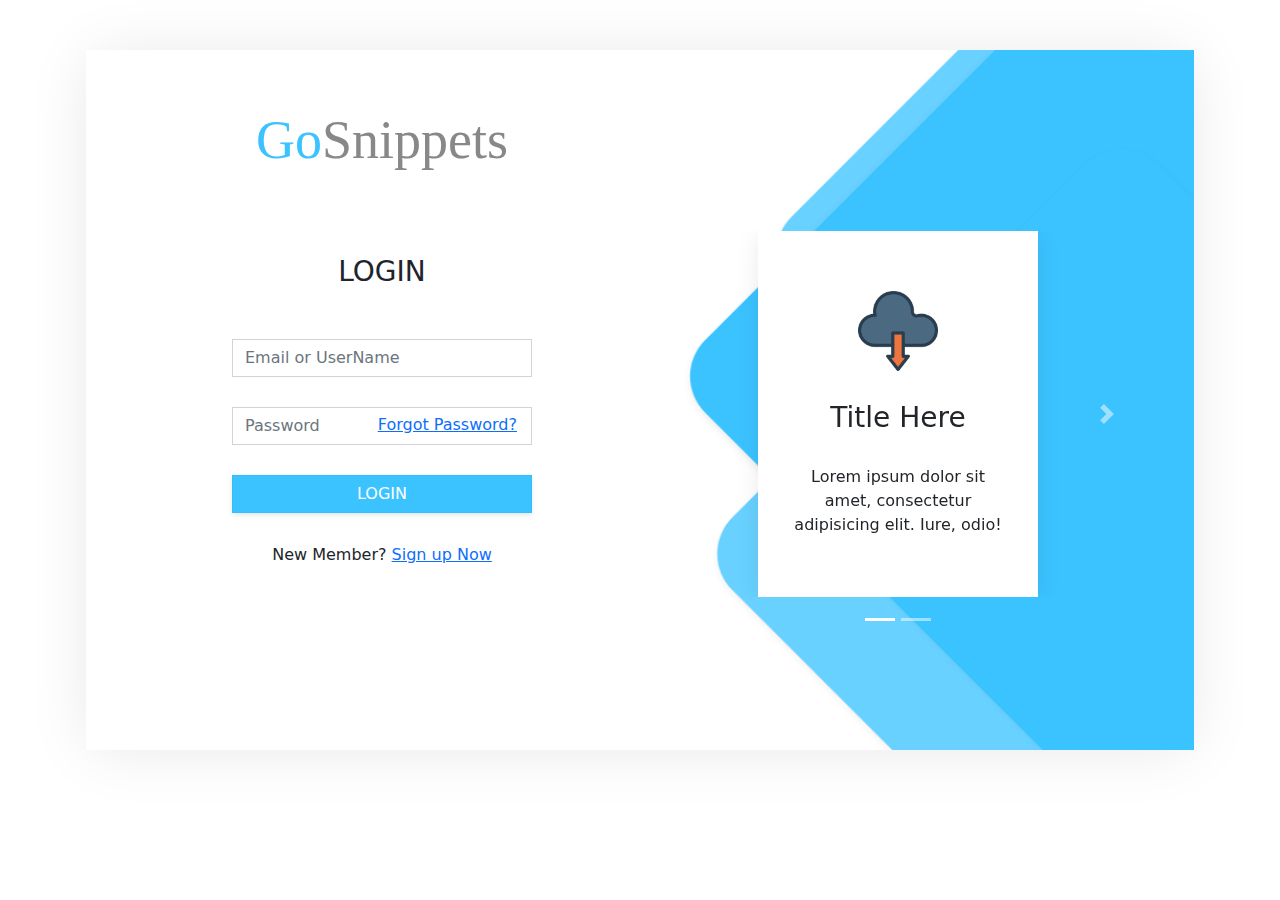
==== index.html @ 0ccffbdb "Add files via upload" ====
<!DOCTYPE html>
<html>
<head>
	<meta charset="utf-8">
	<meta name="viewport" content="width=device-width, initial-scale=1">
	<title>Login Form</title>
	<link rel="stylesheet" type="text/css" href="assets/css/style.css">
	<link href='assets/css/bootstrap.min.css' rel='stylesheet'>

<!-- <script type='text/javascript' src='assets/js/popper.min.js'></script>
 --><script type='text/javascript' src='assets/js/bootstrap.min.js'></script>
 <script type='text/javascript' src='assets/js/jquery.min.js'></script>
	
</head>
<body>
<body class='snippet-body'>
                            <section class="body">
    <div class="container">
        <div class="login-box" style="Position:relative;">
            <div class="row">
                <div class="col-sm-6">
                    <div class="logo">
                        <span class="logo-font">Go</span>Snippets
                    </div>
                </div>
            </div>
            <div class="row">
                <div class="col-sm-6">
                    <br>
                    <h3 class="header-title">LOGIN</h3>

                    <!-- LOGIN Form -->
                    <form class="login-form login-form-1 login-form-active">
                        <div class="form-group">
                            <input type="text" class="form-control" placeholder="Email or UserName">
                        </div>
                        <div class="form-group">
                            <input type="Password" class="form-control" placeholder="Password">
                            <a href="#!" class="forgot-password">Forgot Password?</a>
                        </div>
                        <div class="form-group">
                            <button class="btn btn-primary btn-block">LOGIN</button>
                        </div>
                        <div class="form-group">
                            <div class="text-center">New Member? <a href="#!" id="newmember">Sign up Now</a></div>
                        </div>
                    </form>

                    <!-- SIGNUP Form -->
                    <form class="login-form signup-form">
                        <div class="form-group">
                            <input type="text" class="form-control" placeholder="Email or Mobile">
                        </div>
                        <div class="form-group">
                            <button class="btn btn-primary btn-block" id="signup">SIGNUP</button>
                        </div>
                    </form>

                    <!-- General Infomation Form -->
                    <form class="login-form general-form">
                    	<div class="w-100">
                    		<h4>General Infomation</h4>
                    	</div>
                        <div class="form-group">
                            <select class="form-select">
                            	<option>Title</option>
                            	<option>Title</option>
                            </select>
                        </div>
                        <div class="row">
                        	<div class="col-md-6">
                        		<div class="form-group">
                            <input type="text" class="form-control" placeholder="First Name">
                        </div>
                        	</div>
                        	<div class="col-md-6">
                        		<div class="form-group">
                            <input type="text" class="form-control" placeholder="Last Name">
                        </div>
                        	</div>
                        </div>
                        <div class="form-group">
                            <select class="form-select">
                            	<option>Position</option>
                            </select>
                        </div>
                        <div class="form-group">
                            <input type="text" class="form-control" placeholder="Company">
                        </div>
                        <div class="row">
                        	<div class="col-md-6">
                        		<div class="form-group">
                            <input type="text" class="form-control" placeholder="Business Arena">
                        </div>
                        	</div>
                        	<div class="col-md-6">
                        		<div class="form-group">
                            <input type="text" class="form-control" placeholder="Employees">
                        </div>
                        	</div>
                        </div>

                        <div class="form-group">
                            <button class="btn btn-primary btn-block" id="next">NEXT</button>
                        </div>
                    </form>

                    <!-- Contact Details -->
                    <form class="login-form contact-details">
                    	<div class="w-100">
                    		<h4>Contact Details</h4>
                    	</div>
                        <div class="form-group">
                            <input type="text" class="form-control" placeholder="Street + Nr">
                        </div>
                        <div class="form-group">
                            <input type="text" class="form-control" placeholder="Additional Information">
                        </div>
                        <div class="row">
                        	<div class="col-md-4">
                        		<div class="form-group">
                            <input type="text" class="form-control" placeholder="Zip Code">
                        </div>
                        	</div>
                        	<div class="col-md-8">
                        		<div class="form-group">
                            <select class="form-select">
                            	<option>Place</option>
                            	<option>Place</option>
                            </select>
                        </div>
                        	</div>
                        </div>
                        <div class="form-group">
                            <select class="form-select">
                            	<option>Country</option>
                            </select>
                        </div>
                        <div class="row">
                        	<div class="col-md-4">
                        		<div class="form-group">
                            <input type="text" class="form-control" placeholder="Code +">
                        </div>
                        	</div>
                        	<div class="col-md-8">
                        		<div class="form-group">
                            <input type="text" class="form-control" placeholder="Phone Number">
                        </div>
                        	</div>
                        </div>
                        <div class="form-group">
                            <input type="text" class="form-control" placeholder="Your Email">
                        </div>
                        <div class="form-check">
        <input class="form-check-input" type="checkbox" id="accept-details">
        <label class="form-check-label" for="accept-details">
          I do accept the <a href="#">Terms and Conditions</a> of your site.
        </label>
      </div>

                        <div class="form-group register-btn">
                            <button class="btn btn-primary btn-block" id="register">REGISTER</button>
                        </div>
                    </form>

                </div>
                <div class="col-sm-6 hide-on-mobile">
                    <div id="demo" class="carousel slide" data-ride="carousel">
                        <!-- Indicators -->
                        <ul class="carousel-indicators">
                            <li data-target="#demo" data-slide-to="0" class="active"></li>
                            <li data-target="#demo" data-slide-to="1"></li>
                        </ul>
                        <!-- The slideshow -->
                        <div class="carousel-inner">
                            <div class="carousel-item active">
                                <div class="slider-feature-card">
                                    <img src="assets/img/YMn8Xo1.png" alt="">
                                    <h3 class="slider-title">Title Here</h3>
                                    <p class="slider-description">Lorem ipsum dolor sit amet, consectetur adipisicing elit. Iure, odio!</p>
                                </div>
                            </div>
                            <div class="carousel-item">
                                <div class="slider-feature-card">
                                    <img src="assets/img/Yi5KXKM.png" alt="">
                                    <h3 class="slider-title">Title Here</h3>
                                    <p class="slider-description">Lorem ipsum dolor sit amet, consectetur adipisicing elit. Ratione, debitis?</p>
                                </div>
                            </div>
                        </div>
                        <!-- Left and right controls -->
                        <a class="carousel-control-prev" href="#demo"  data-bs-target="#demo" data-slide="prev">
                            <span class="carousel-control-prev-icon"></span>
                        </a>
                        <a class="carousel-control-next" href="#demo"  data-bs-target="#demo" data-slide="next">
                            <span class="carousel-control-next-icon"></span>
                        </a>
                    </div>
                </div>
            </div>
        </div>
    </div>
</section>

<script>
	$('#newmember').click(function(){
		$('.signup-form').addClass('login-form-active');
		$('.login-form-1').removeClass('login-form-active');
		$('.header-title').text('SIGNUP')
	});
	$('#signup').click(function(){
		$('.general-form').addClass('login-form-active');
		$('.signup-form').removeClass('login-form-active');
		$('.header-title').hide();
	});
	$('#next').click(function(){
		$('.general-form').removeClass('login-form-active');
		$('.contact-details').addClass('login-form-active');
		$('.header-title').hide();
	});
	$('#newmember').click(function(){
		$('').addClass('');
		$('').removeClass();
	});
</script>

</body>
</html>
---- assets/css/style.css ----
@import url(https://fonts.googleapis.com/css?family=Roboto:300,400,700&display=swap);

body {
    background: #f5f5f5;
}

@media only screen and (max-width: 767px) {
    .hide-on-mobile {
        display: none;
    }
}

.login-box {
    background: url(../img/73BxBuI.png);
    background-size: cover;
    background-position: center;
    padding: 50px;
    margin: 50px auto;
    min-height: 700px;
    -webkit-box-shadow: 0 2px 60px -5px rgba(0, 0, 0, 0.1);
    box-shadow: 0 2px 60px -5px rgba(0, 0, 0, 0.1);
}

.logo {
    font-family: "Script MT";
    font-size: 54px;
    text-align: center;
    color: #888888;
    margin-bottom: 50px;
}

.logo .logo-font {
    color: #3BC3FF;
}

@media only screen and (max-width: 767px) {
    .logo {
        font-size: 34px;
    }
}

.header-title {
    text-align: center;
    margin-bottom: 50px;
}

.login-form {
    max-width: 300px;
    margin: 0 auto;
}

.login-form .form-control {
    border-radius: 0;
    margin-bottom: 30px;
}

.login-form .form-group {
    position: relative;
}

.login-form .form-group .forgot-password {
    position: absolute;
    top: 6px;
    right: 15px;
}

.login-form .btn {
    border-radius: 0;
    -webkit-box-shadow: 0 2px 5px rgba(0, 0, 0, 0.1);
    box-shadow: 0 2px 5px rgba(0, 0, 0, 0.1);
    margin-bottom: 30px;
}

.login-form .btn.btn-primary {
    background: #3BC3FF;
    border-color: #31c0ff;
}

.slider-feature-card {
    background: #fff;
    max-width: 280px;
    margin: 0 auto;
    padding: 30px;
    text-align: center;
    -webkit-box-shadow: 0 2px 25px -3px rgba(0, 0, 0, 0.1);
    box-shadow: 0 2px 25px -3px rgba(0, 0, 0, 0.1);
}

.slider-feature-card img {
    height: 80px;
    margin-top: 30px;
    margin-bottom: 30px;
}

.slider-feature-card h3,
.slider-feature-card p {
    margin-bottom: 30px;
}

.carousel-indicators {
    bottom: -50px;
}

.carousel-indicators li {
    cursor: pointer;
}
.carousel-indicators {
  bottom: -50px !important;
}
.general-form .form-control, .general-form .form-select, .contact-details .form-control, .contact-details .form-select {
  margin-bottom: 10px;
  border-left: 0;
  border-right: 0;
  border-top: 0;
  border-radius: 0;
  box-shadow: none !important;
  outline: none !important;
}
.general-form .btn.btn-primary.btn-block {
  margin-top: 30px;
}
.general-form, .contact-details {
  max-width: 400px;
}
.general-form h4, .contact-details h4 {
  color: #3bc3ff;
  font-size: 20px;
  margin-bottom: 20px;
}
.contact-details {
  background: #4a34d4;
  padding: 8px 20px;
}
.contact-details .form-control, .contact-details .form-select {
  background-color: transparent !important;
  color: #fff;
}
.contact-details .form-control::placeholder, .contact-details h4, .contact-details .form-check .form-check-label a {
    color: #fff !important;
}
.contact-details {
  position: relative;
}
.contact-details .register-btn {
  position: absolute;
  width: 90%;
  margin: 0 auto;
  left: 0;
  right: 0;
}
.contact-details .form-check {
  margin-top: 20px;
  margin-bottom: 15px;
}
.contact-details .form-check .form-check-label {
  color: #dbdbdb;
  font-size: 14px;
}
.login-form {
  transform: translateX(-140%);
  transition: all .4s linear;
  opacity: 0;
  left: 0;
  visibility: hidden;
  position: absolute;
  left: 0;
}
.login-form-active {
    transform: translateX(0);
    opacity: 1;
    visibility: visible;
    position: relative;
}
.login-box {
  overflow: hidden;
}

@media (max-width: 420px) {
    .login-form {
  max-width: 100% !important;
}
.login-box {
  padding-left: 15px;
  padding-right: 15px;
}

}
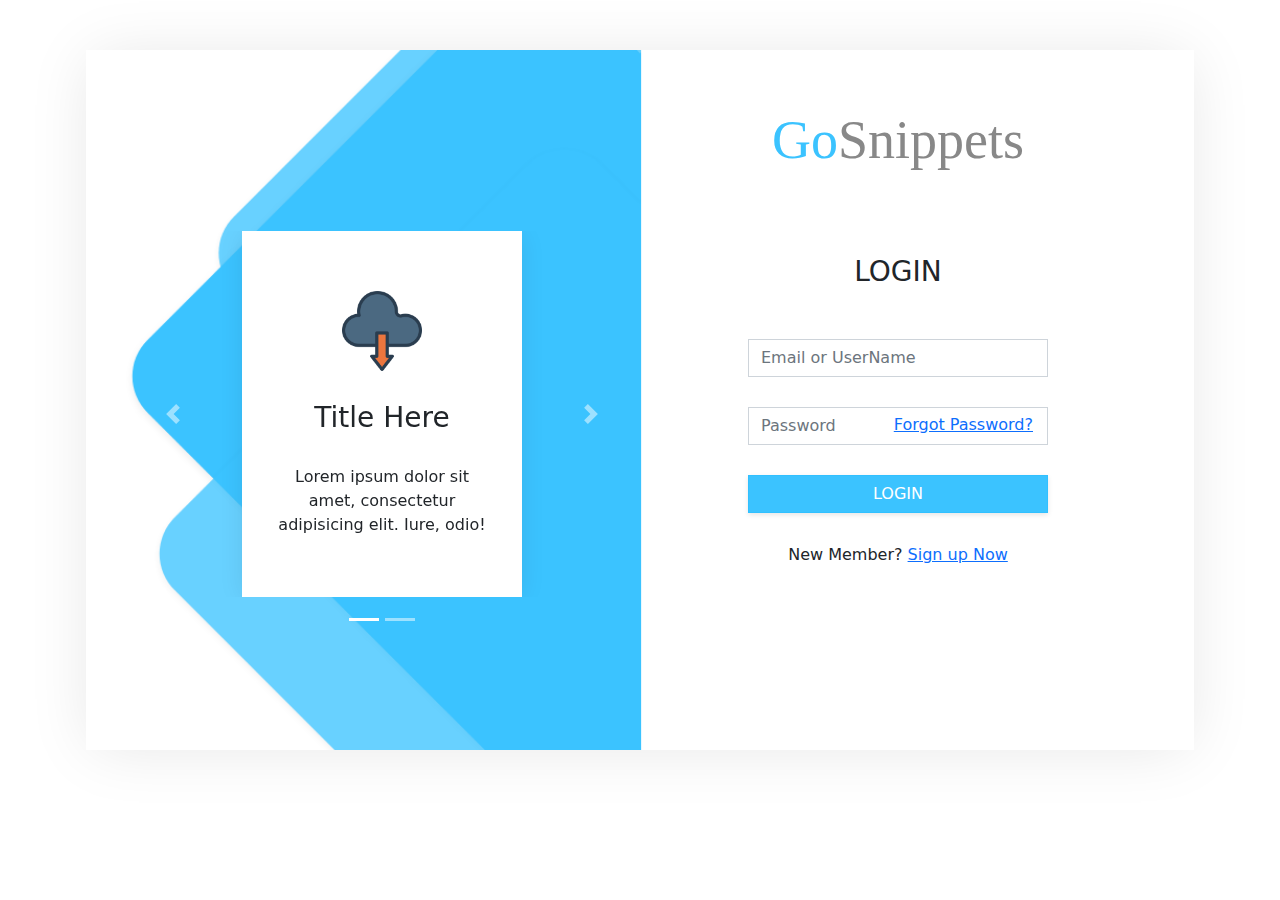
==== commit bb9dc565: "Add files via upload" ====
--- a/index.html
+++ b/index.html
@@ -7,164 +7,19 @@
 	<link rel="stylesheet" type="text/css" href="assets/css/style.css">
 	<link href='assets/css/bootstrap.min.css' rel='stylesheet'>
 
-<!-- <script type='text/javascript' src='assets/js/popper.min.js'></script>
- --><script type='text/javascript' src='assets/js/bootstrap.min.js'></script>
+<!-- <script type='text/javascript' src='assets/js/popper.min.js'></script> -->
+<script type='text/javascript' src='assets/js/bootstrap.min.js'></script>
  <script type='text/javascript' src='assets/js/jquery.min.js'></script>
 	
 </head>
 <body>
 <body class='snippet-body'>
-                            <section class="body">
+<section class="body">
     <div class="container">
         <div class="login-box" style="Position:relative;">
+            
             <div class="row">
-                <div class="col-sm-6">
-                    <div class="logo">
-                        <span class="logo-font">Go</span>Snippets
-                    </div>
-                </div>
-            </div>
-            <div class="row">
-                <div class="col-sm-6">
-                    <br>
-                    <h3 class="header-title">LOGIN</h3>
-
-                    <!-- LOGIN Form -->
-                    <form class="login-form login-form-1 login-form-active">
-                        <div class="form-group">
-                            <input type="text" class="form-control" placeholder="Email or UserName">
-                        </div>
-                        <div class="form-group">
-                            <input type="Password" class="form-control" placeholder="Password">
-                            <a href="#!" class="forgot-password">Forgot Password?</a>
-                        </div>
-                        <div class="form-group">
-                            <button class="btn btn-primary btn-block">LOGIN</button>
-                        </div>
-                        <div class="form-group">
-                            <div class="text-center">New Member? <a href="#!" id="newmember">Sign up Now</a></div>
-                        </div>
-                    </form>
-
-                    <!-- SIGNUP Form -->
-                    <form class="login-form signup-form">
-                        <div class="form-group">
-                            <input type="text" class="form-control" placeholder="Email or Mobile">
-                        </div>
-                        <div class="form-group">
-                            <button class="btn btn-primary btn-block" id="signup">SIGNUP</button>
-                        </div>
-                    </form>
-
-                    <!-- General Infomation Form -->
-                    <form class="login-form general-form">
-                    	<div class="w-100">
-                    		<h4>General Infomation</h4>
-                    	</div>
-                        <div class="form-group">
-                            <select class="form-select">
-                            	<option>Title</option>
-                            	<option>Title</option>
-                            </select>
-                        </div>
-                        <div class="row">
-                        	<div class="col-md-6">
-                        		<div class="form-group">
-                            <input type="text" class="form-control" placeholder="First Name">
-                        </div>
-                        	</div>
-                        	<div class="col-md-6">
-                        		<div class="form-group">
-                            <input type="text" class="form-control" placeholder="Last Name">
-                        </div>
-                        	</div>
-                        </div>
-                        <div class="form-group">
-                            <select class="form-select">
-                            	<option>Position</option>
-                            </select>
-                        </div>
-                        <div class="form-group">
-                            <input type="text" class="form-control" placeholder="Company">
-                        </div>
-                        <div class="row">
-                        	<div class="col-md-6">
-                        		<div class="form-group">
-                            <input type="text" class="form-control" placeholder="Business Arena">
-                        </div>
-                        	</div>
-                        	<div class="col-md-6">
-                        		<div class="form-group">
-                            <input type="text" class="form-control" placeholder="Employees">
-                        </div>
-                        	</div>
-                        </div>
-
-                        <div class="form-group">
-                            <button class="btn btn-primary btn-block" id="next">NEXT</button>
-                        </div>
-                    </form>
-
-                    <!-- Contact Details -->
-                    <form class="login-form contact-details">
-                    	<div class="w-100">
-                    		<h4>Contact Details</h4>
-                    	</div>
-                        <div class="form-group">
-                            <input type="text" class="form-control" placeholder="Street + Nr">
-                        </div>
-                        <div class="form-group">
-                            <input type="text" class="form-control" placeholder="Additional Information">
-                        </div>
-                        <div class="row">
-                        	<div class="col-md-4">
-                        		<div class="form-group">
-                            <input type="text" class="form-control" placeholder="Zip Code">
-                        </div>
-                        	</div>
-                        	<div class="col-md-8">
-                        		<div class="form-group">
-                            <select class="form-select">
-                            	<option>Place</option>
-                            	<option>Place</option>
-                            </select>
-                        </div>
-                        	</div>
-                        </div>
-                        <div class="form-group">
-                            <select class="form-select">
-                            	<option>Country</option>
-                            </select>
-                        </div>
-                        <div class="row">
-                        	<div class="col-md-4">
-                        		<div class="form-group">
-                            <input type="text" class="form-control" placeholder="Code +">
-                        </div>
-                        	</div>
-                        	<div class="col-md-8">
-                        		<div class="form-group">
-                            <input type="text" class="form-control" placeholder="Phone Number">
-                        </div>
-                        	</div>
-                        </div>
-                        <div class="form-group">
-                            <input type="text" class="form-control" placeholder="Your Email">
-                        </div>
-                        <div class="form-check">
-        <input class="form-check-input" type="checkbox" id="accept-details">
-        <label class="form-check-label" for="accept-details">
-          I do accept the <a href="#">Terms and Conditions</a> of your site.
-        </label>
-      </div>
-
-                        <div class="form-group register-btn">
-                            <button class="btn btn-primary btn-block" id="register">REGISTER</button>
-                        </div>
-                    </form>
-
-                </div>
-                <div class="col-sm-6 hide-on-mobile">
+                <div class="col-sm-6 hide-on-mobile" style="Position:relative;z-index: 9;">
                     <div id="demo" class="carousel slide" data-ride="carousel">
                         <!-- Indicators -->
                         <ul class="carousel-indicators">
@@ -197,6 +52,149 @@
                         </a>
                     </div>
                 </div>
+                <div class="col-sm-6" style="overflow: hidden;position: relative;">
+                    <div class="logo">
+                        <span class="logo-font">Go</span>Snippets
+                    </div>
+                    <br>
+                    <h3 class="header-title">LOGIN</h3>
+
+                    <!-- LOGIN Form -->
+                    <form class="login-form login-form-1 login-form-active">
+                        <div class="form-group">
+                            <input type="text" class="form-control" placeholder="Email or UserName">
+                        </div>
+                        <div class="form-group">
+                            <input type="Password" class="form-control" placeholder="Password">
+                            <a href="#!" class="forgot-password">Forgot Password?</a>
+                        </div>
+                        <div class="form-group">
+                            <button class="btn btn-primary btn-block">LOGIN</button>
+                        </div>
+                        <div class="form-group">
+                            <div class="text-center">New Member? <a href="#!" id="newmember">Sign up Now</a></div>
+                        </div>
+                    </form>
+
+                    <!-- SIGNUP Form -->
+                    <form class="login-form signup-form">
+                        <div class="form-group">
+                            <input type="text" class="form-control" placeholder="Email or Mobile">
+                        </div>
+                        <div class="form-group">
+                            <button class="btn btn-primary btn-block" id="signup">SIGNUP</button>
+                        </div>
+                    </form>
+
+                    <!-- General Infomation Form -->
+                    <form class="login-form general-form">
+                    	<div class="w-100">
+                    		<h4>General Infomation</h4>
+                    	</div>
+                        <div class="form-group">
+                            <select class="form-select">
+                            	<option>Title</option>
+                            	<option>Title</option>
+                            </select>
+                        </div>
+                        <div class="row">
+                        	<div class="col-md-6">
+                        		<div class="form-group">
+                            <input type="text" class="form-control" placeholder="First Name">
+                        </div>
+                        	</div>
+                        	<div class="col-md-6">
+                        		<div class="form-group">
+                            <input type="text" class="form-control" placeholder="Last Name">
+                        </div>
+                        	</div>
+                        </div>
+                        <div class="form-group">
+                            <select class="form-select">
+                            	<option>Position</option>
+                            </select>
+                        </div>
+                        <div class="form-group">
+                            <input type="text" class="form-control" placeholder="Company">
+                        </div>
+                        <div class="row">
+                        	<div class="col-md-6">
+                        		<div class="form-group">
+                            <input type="text" class="form-control" placeholder="Business Arena">
+                        </div>
+                        	</div>
+                        	<div class="col-md-6">
+                        		<div class="form-group">
+                            <input type="text" class="form-control" placeholder="Employees">
+                        </div>
+                        	</div>
+                        </div>
+
+                        <div class="form-group">
+                            <button class="btn btn-primary btn-block" id="next">NEXT</button>
+                        </div>
+                    </form>
+
+                    <!-- Contact Details -->
+                    <form class="login-form contact-details">
+                    	<div class="w-100">
+                    		<h4>Contact Details</h4>
+                    	</div>
+                        <div class="form-group">
+                            <input type="text" class="form-control" placeholder="Street + Nr">
+                        </div>
+                        <div class="form-group">
+                            <input type="text" class="form-control" placeholder="Additional Information">
+                        </div>
+                        <div class="row">
+                        	<div class="col-md-4">
+                        		<div class="form-group">
+                            <input type="text" class="form-control" placeholder="Zip Code">
+                        </div>
+                        	</div>
+                        	<div class="col-md-8">
+                        		<div class="form-group">
+                            <select class="form-select">
+                            	<option>Place</option>
+                            	<option>Place</option>
+                            </select>
+                        </div>
+                        	</div>
+                        </div>
+                        <div class="form-group">
+                            <select class="form-select">
+                            	<option>Country</option>
+                            </select>
+                        </div>
+                        <div class="row">
+                        	<div class="col-md-4">
+                        		<div class="form-group">
+                            <input type="text" class="form-control" placeholder="Code +">
+                        </div>
+                        	</div>
+                        	<div class="col-md-8">
+                        		<div class="form-group">
+                            <input type="text" class="form-control" placeholder="Phone Number">
+                        </div>
+                        	</div>
+                        </div>
+                        <div class="form-group">
+                            <input type="text" class="form-control" placeholder="Your Email">
+                        </div>
+                        <div class="form-check">
+        <input class="form-check-input" type="checkbox" id="accept-details">
+        <label class="form-check-label" for="accept-details">
+          I do accept the <a href="#">Terms and Conditions</a> of your site.
+        </label>
+      </div>
+
+                        <div class="form-group register-btn">
+                            <button class="btn btn-primary btn-block" id="register">REGISTER</button>
+                        </div>
+                    </form>
+
+                </div>
+                
             </div>
         </div>
     </div>
@@ -219,8 +217,6 @@
 		$('.header-title').hide();
 	});
 	$('#newmember').click(function(){
-		$('').addClass('');
-		$('').removeClass();
 	});
 </script>
 
--- a/assets/css/style.css
+++ b/assets/css/style.css
@@ -11,7 +11,7 @@
 }
 
 .login-box {
-    background: url(../img/73BxBuI.png);
+    background: url(../img/bg.png);
     background-size: cover;
     background-position: center;
     padding: 50px;
@@ -127,52 +127,58 @@
   font-size: 20px;
   margin-bottom: 20px;
 }
-.contact-details {
+/*.contact-details {
   background: #4a34d4;
   padding: 8px 20px;
-}
-.contact-details .form-control, .contact-details .form-select {
+}*/
+/*.contact-details .form-control, .contact-details .form-select {
   background-color: transparent !important;
   color: #fff;
-}
-.contact-details .form-control::placeholder, .contact-details h4, .contact-details .form-check .form-check-label a {
+}*/
+/*.contact-details .form-control::placeholder, .contact-details h4, .contact-details .form-check .form-check-label a {
     color: #fff !important;
-}
+}*/
 .contact-details {
   position: relative;
 }
-.contact-details .register-btn {
+/*.contact-details .register-btn {
   position: absolute;
   width: 90%;
   margin: 0 auto;
   left: 0;
   right: 0;
-}
+}*/
 .contact-details .form-check {
   margin-top: 20px;
   margin-bottom: 15px;
 }
-.contact-details .form-check .form-check-label {
+/*.contact-details .form-check .form-check-label {
   color: #dbdbdb;
   font-size: 14px;
-}
+}*/
 .login-form {
-  transform: translateX(-140%);
+  transform: translateX(-120%);
   transition: all .4s linear;
   opacity: 0;
-  left: 0;
   visibility: hidden;
   position: absolute;
-  left: 0;
+  z-index: -1;
 }
 .login-form-active {
     transform: translateX(0);
     opacity: 1;
     visibility: visible;
     position: relative;
+    z-index: 9;
 }
 .login-box {
   overflow: hidden;
+}
+
+@media (min-width: 767px) {
+    .col-sm-6.hide-on-mobile {
+  margin-top: 131px;
+}
 }
 
 @media (max-width: 420px) {
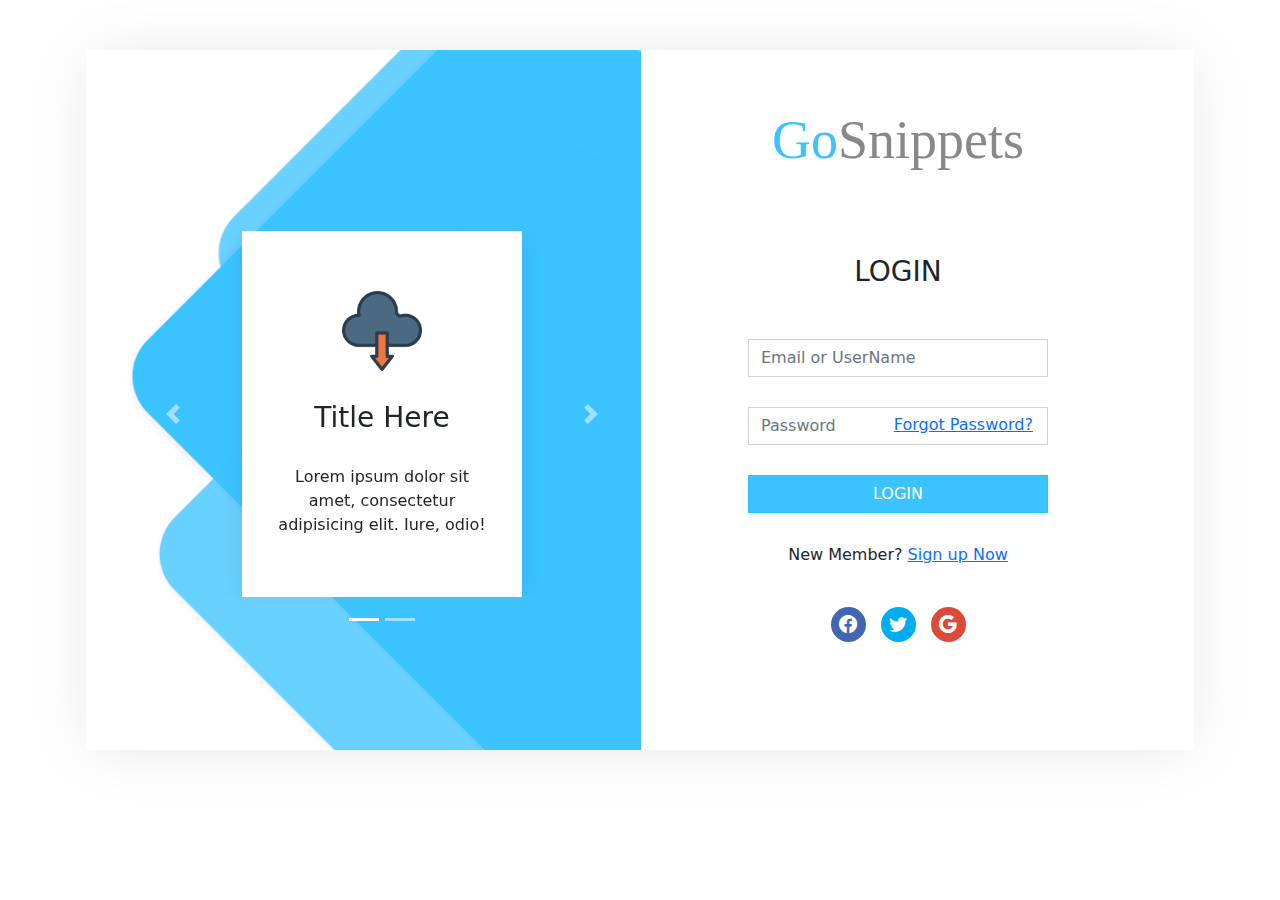
==== commit 8602a531: "Add files via upload" ====
--- a/index.html
+++ b/index.html
@@ -6,6 +6,7 @@
 	<title>Login Form</title>
 	<link rel="stylesheet" type="text/css" href="assets/css/style.css">
 	<link href='assets/css/bootstrap.min.css' rel='stylesheet'>
+        <link rel="stylesheet" href="https://cdn.jsdelivr.net/npm/bootstrap-icons@1.5.0/font/bootstrap-icons.css">
 
 <!-- <script type='text/javascript' src='assets/js/popper.min.js'></script> -->
 <script type='text/javascript' src='assets/js/bootstrap.min.js'></script>
@@ -74,6 +75,19 @@
                         <div class="form-group">
                             <div class="text-center">New Member? <a href="#!" id="newmember">Sign up Now</a></div>
                         </div>
+                        <div class="w-100">
+                            <ul class="social-icon d-flex">
+                                <li>
+                                    <a href="#" target="_blank" style="background:#4267B2;"><i class="bi bi-facebook"></i></a>
+                                </li>
+                                <li>
+                                    <a href="#" target="_blank" style="background:#00acee;"><i class="bi bi-twitter"></i></a>
+                                </li>
+                                <li>
+                                    <a href="#" target="_blank" class="m-0" style="background:#db4a39;"><i class="bi bi-google"></i></a>
+                                </li>
+                            </ul>
+                        </div>
                     </form>
 
                     <!-- SIGNUP Form -->
@@ -82,7 +96,31 @@
                             <input type="text" class="form-control" placeholder="Email or Mobile">
                         </div>
                         <div class="form-group">
-                            <button class="btn btn-primary btn-block" id="signup">SIGNUP</button>
+                            <button class="btn btn-primary btn-block" id="signup">JOIN NOW</button>
+                        </div>
+                        <div class="w-100 form-group">
+                            <button id="login-google-button" class="btn btn-block signup-with-btn">
+                                <svg class="css-no0zdi eu4oa1w0" width="18" height="18" viewBox="0 0 18 18" fill="none"><path fill-rule="evenodd" clip-rule="evenodd" d="M17.64 9.20455C17.64 8.56637 17.5827 7.95273 17.4764 7.36364H9V10.845H13.8436C13.635 11.97 13.0009 12.9232 12.0477 13.5614V15.8195H14.9564C16.6582 14.2527 17.64 11.9455 17.64 9.20455Z" fill="#4285F4"></path><path fill-rule="evenodd" clip-rule="evenodd" d="M9 18C11.43 18 13.4673 17.1941 14.9564 15.8195L12.0477 13.5614C11.2418 14.1014 10.2109 14.4205 9 14.4205C6.65591 14.4205 4.67182 12.8373 3.96409 10.71H0.957275V13.0418C2.43818 15.9832 5.48182 18 9 18Z" fill="#34A853"></path><path fill-rule="evenodd" clip-rule="evenodd" d="M3.96409 10.71C3.78409 10.17 3.68182 9.59318 3.68182 9C3.68182 8.40682 3.78409 7.83 3.96409 7.29V4.95818H0.957273C0.347727 6.17318 0 7.54773 0 9C0 10.4523 0.347727 11.8268 0.957273 13.0418L3.96409 10.71Z" fill="#FBBC05"></path><path fill-rule="evenodd" clip-rule="evenodd" d="M9 3.57955C10.3214 3.57955 11.5077 4.03364 12.4405 4.92545L15.0218 2.34409C13.4632 0.891818 11.4259 0 9 0C5.48182 0 2.43818 2.01682 0.957275 4.95818L3.96409 7.29C4.67182 5.16273 6.65591 3.57955 9 3.57955Z" fill="#EA4335"></path></svg><span class="">Continue with Google</span></button>
+
+                                <button id="login-linkedin-button" class="btn btn-block signup-with-btn">
+                                <svg width="25px" height="25px" viewBox="0 0 48 48" version="1.1" xmlns="http://www.w3.org/2000/svg" xmlns:xlink="http://www.w3.org/1999/xlink">
+    <g id="Icon/Social/linkedin-color" stroke="none" stroke-width="1" fill="none" fill-rule="evenodd">
+        <path d="M20.9716667,33.5527338 L25.001,33.5527338 L25.001,27.1328007 C25.001,25.439485 25.3213333,23.7988354 27.4206667,23.7988354 C29.491,23.7988354 29.517,25.7351486 29.517,27.2404662 L29.517,33.5527338 L33.5506667,33.5527338 L33.5506667,26.4341413 C33.5506667,22.9381777 32.796,20.2505391 28.711,20.2505391 C26.7483333,20.2505391 25.432,21.3265278 24.8943333,22.3471839 L24.839,22.3471839 L24.839,20.5725357 L20.9716667,20.5725357 L20.9716667,33.5527338 Z M16.423,14.1202696 C15.1273333,14.1202696 14.0823333,15.1682587 14.0823333,16.4595785 C14.0823333,17.7508984 15.1273333,18.7992208 16.423,18.7992208 C17.7133333,18.7992208 18.761,17.7508984 18.761,16.4595785 C18.761,15.1682587 17.7133333,14.1202696 16.423,14.1202696 L16.423,14.1202696 Z M14.4026667,33.5527338 L18.4406667,33.5527338 L18.4406667,20.5725357 L14.4026667,20.5725357 L14.4026667,33.5527338 Z M9.76633333,40 C8.79033333,40 8,39.2090082 8,38.2336851 L8,9.76631493 C8,8.79065843 8.79033333,8 9.76633333,8 L38.234,8 C39.2093333,8 40,8.79065843 40,9.76631493 L40,38.2336851 C40,39.2090082 39.2093333,40 38.234,40 L9.76633333,40 Z" id="Shape" fill="#007BB5"></path>
+    </g>
+</svg><span class="">Continue with Linkedin</span></button>
+                        </div>
+                        <div class="w-100">
+                            <ul class="social-icon d-flex">
+                                <li>
+                                    <a href="#" target="_blank" style="background:#4267B2;"><i class="bi bi-facebook"></i></a>
+                                </li>
+                                <li>
+                                    <a href="#" target="_blank" style="background:#00acee;"><i class="bi bi-twitter"></i></a>
+                                </li>
+                                <li>
+                                    <a href="#" target="_blank" class="m-0" style="background:#db4a39;"><i class="bi bi-google"></i></a>
+                                </li>
+                            </ul>
                         </div>
                     </form>
 
@@ -131,7 +169,15 @@
                         </div>
 
                         <div class="form-group">
-                            <button class="btn btn-primary btn-block" id="next">NEXT</button>
+                            <div class="row">
+                                <div class="col-md-6">
+                                    <button class="btn btn-primary btn-block" id="back-form">PREVIOUS</button>
+                                </div>
+                                <div class="col-md-6">
+                                    <button class="btn btn-primary btn-block" id="next">NEXT</button>
+                                </div>
+                            </div>
+                            
                         </div>
                     </form>
 
@@ -189,7 +235,15 @@
       </div>
 
                         <div class="form-group register-btn">
-                            <button class="btn btn-primary btn-block" id="register">REGISTER</button>
+                            <div class="row">
+                                <div class="col-md-6">
+                                    <button class="btn btn-primary btn-block" id="back">PREVIOUS</button>
+                                </div>
+                                <div class="col-md-6">
+                                    <button class="btn btn-primary btn-block" id="register">REGISTER</button>
+                                </div>
+                            </div>
+                            
                         </div>
                     </form>
 
@@ -204,20 +258,38 @@
 	$('#newmember').click(function(){
 		$('.signup-form').addClass('login-form-active');
 		$('.login-form-1').removeClass('login-form-active');
-		$('.header-title').text('SIGNUP')
+        $('.login-form-1').hide();
+		$('.header-title').text("Let's get started")
 	});
 	$('#signup').click(function(){
 		$('.general-form').addClass('login-form-active');
 		$('.signup-form').removeClass('login-form-active');
+        $('.signup-form').hide();
 		$('.header-title').hide();
+        $('.general-form').show();
 	});
 	$('#next').click(function(){
 		$('.general-form').removeClass('login-form-active');
 		$('.contact-details').addClass('login-form-active');
+        $('.general-form').hide();
 		$('.header-title').hide();
-	});
-	$('#newmember').click(function(){
-	});
+        $('.contact-details').show();
+	});
+	$('#back').click(function(){
+        $('.general-form').addClass('login-form-active');
+        $('.contact-details').removeClass('login-form-active');
+        $('.general-form').show();
+        $('.contact-details').hide();
+        $('.header-title').hide();
+	});
+    $('#back-form').click(function(){
+        $('.general-form').removeClass('login-form-active');
+        $('.signup-form').addClass('login-form-active');
+        $('.general-form').hide();
+        $('.signup-form').show();
+        $('.header-title').hide();
+    });
+    
 </script>
 
 </body>
--- a/assets/css/style.css
+++ b/assets/css/style.css
@@ -157,7 +157,7 @@
   font-size: 14px;
 }*/
 .login-form {
-  transform: translateX(-120%);
+  transform: translateX(140%);
   transition: all .4s linear;
   opacity: 0;
   visibility: hidden;
@@ -174,6 +174,38 @@
 .login-box {
   overflow: hidden;
 }
+.header-title {
+  text-transform: uppercase;
+}
+.social-icon.d-flex {
+  list-style: none;
+  padding: 0;
+  justify-content: center;
+  margin-top: 40px;
+}
+.social-icon.d-flex a {
+  background: #3bc3ff;
+  width: 35px;
+  height: 35px;
+  border-radius: 50%;
+  display: flex;
+  align-items: center;
+  justify-content: center;
+  color: #fff;
+  font-size: 18px;
+  margin-right: 15px;
+}
+.signup-with-btn {
+  border: 1px solid rgb(212, 210, 208) !important;
+  font-size: 16px !important;
+  display: flex !important;
+  align-items: center !important;
+  justify-content: center !important;
+}
+.signup-with-btn svg {
+  margin-right: 8px;
+}
+
 
 @media (min-width: 767px) {
     .col-sm-6.hide-on-mobile {
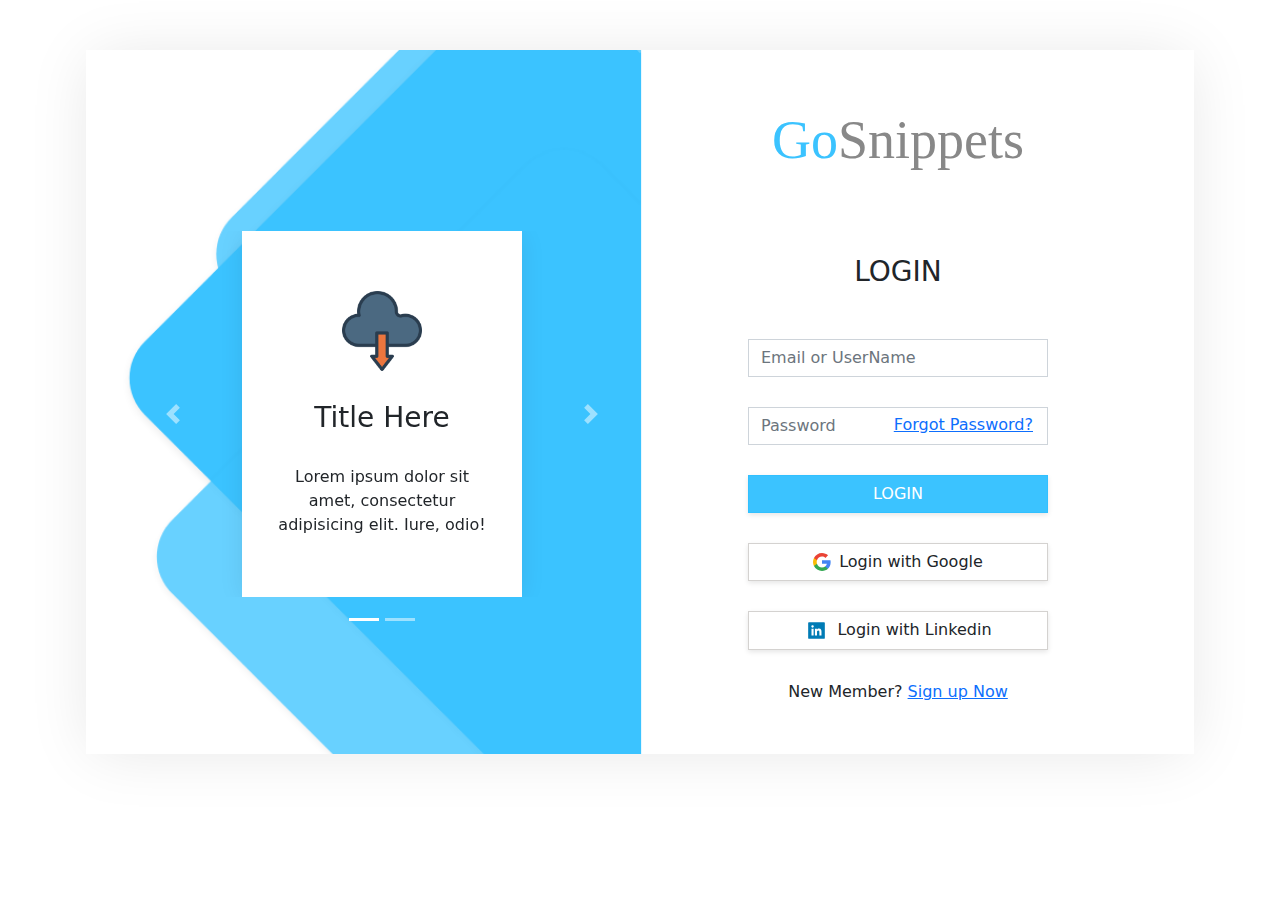
==== commit f13592bd: "Add files via upload" ====
--- a/index.html
+++ b/index.html
@@ -72,11 +72,24 @@
                         <div class="form-group">
                             <button class="btn btn-primary btn-block">LOGIN</button>
                         </div>
+                        <div class="w-100 form-group">
+                            <button id="login-google-button" class="btn btn-block signup-with-btn">
+                                <svg class="css-no0zdi eu4oa1w0" width="18" height="18" viewBox="0 0 18 18" fill="none"><path fill-rule="evenodd" clip-rule="evenodd" d="M17.64 9.20455C17.64 8.56637 17.5827 7.95273 17.4764 7.36364H9V10.845H13.8436C13.635 11.97 13.0009 12.9232 12.0477 13.5614V15.8195H14.9564C16.6582 14.2527 17.64 11.9455 17.64 9.20455Z" fill="#4285F4"></path><path fill-rule="evenodd" clip-rule="evenodd" d="M9 18C11.43 18 13.4673 17.1941 14.9564 15.8195L12.0477 13.5614C11.2418 14.1014 10.2109 14.4205 9 14.4205C6.65591 14.4205 4.67182 12.8373 3.96409 10.71H0.957275V13.0418C2.43818 15.9832 5.48182 18 9 18Z" fill="#34A853"></path><path fill-rule="evenodd" clip-rule="evenodd" d="M3.96409 10.71C3.78409 10.17 3.68182 9.59318 3.68182 9C3.68182 8.40682 3.78409 7.83 3.96409 7.29V4.95818H0.957273C0.347727 6.17318 0 7.54773 0 9C0 10.4523 0.347727 11.8268 0.957273 13.0418L3.96409 10.71Z" fill="#FBBC05"></path><path fill-rule="evenodd" clip-rule="evenodd" d="M9 3.57955C10.3214 3.57955 11.5077 4.03364 12.4405 4.92545L15.0218 2.34409C13.4632 0.891818 11.4259 0 9 0C5.48182 0 2.43818 2.01682 0.957275 4.95818L3.96409 7.29C4.67182 5.16273 6.65591 3.57955 9 3.57955Z" fill="#EA4335"></path></svg><span class="">Login with Google</span></button>
+
+                                <button id="login-linkedin-button" class="btn btn-block signup-with-btn">
+                                <svg width="25px" height="25px" viewBox="0 0 48 48" version="1.1" xmlns="http://www.w3.org/2000/svg" xmlns:xlink="http://www.w3.org/1999/xlink">
+    <g id="Icon/Social/linkedin-color" stroke="none" stroke-width="1" fill="none" fill-rule="evenodd">
+        <path d="M20.9716667,33.5527338 L25.001,33.5527338 L25.001,27.1328007 C25.001,25.439485 25.3213333,23.7988354 27.4206667,23.7988354 C29.491,23.7988354 29.517,25.7351486 29.517,27.2404662 L29.517,33.5527338 L33.5506667,33.5527338 L33.5506667,26.4341413 C33.5506667,22.9381777 32.796,20.2505391 28.711,20.2505391 C26.7483333,20.2505391 25.432,21.3265278 24.8943333,22.3471839 L24.839,22.3471839 L24.839,20.5725357 L20.9716667,20.5725357 L20.9716667,33.5527338 Z M16.423,14.1202696 C15.1273333,14.1202696 14.0823333,15.1682587 14.0823333,16.4595785 C14.0823333,17.7508984 15.1273333,18.7992208 16.423,18.7992208 C17.7133333,18.7992208 18.761,17.7508984 18.761,16.4595785 C18.761,15.1682587 17.7133333,14.1202696 16.423,14.1202696 L16.423,14.1202696 Z M14.4026667,33.5527338 L18.4406667,33.5527338 L18.4406667,20.5725357 L14.4026667,20.5725357 L14.4026667,33.5527338 Z M9.76633333,40 C8.79033333,40 8,39.2090082 8,38.2336851 L8,9.76631493 C8,8.79065843 8.79033333,8 9.76633333,8 L38.234,8 C39.2093333,8 40,8.79065843 40,9.76631493 L40,38.2336851 C40,39.2090082 39.2093333,40 38.234,40 L9.76633333,40 Z" id="Shape" fill="#007BB5"></path>
+    </g>
+</svg><span class="">Login with Linkedin</span></button>
+                        </div>
+
                         <div class="form-group">
-                            <div class="text-center">New Member? <a href="#!" id="newmember">Sign up Now</a></div>
+                            <div class="text-center">New Member? <a href="signup.html" id="newmember">Sign up Now</a></div>
                         </div>
+
                         <div class="w-100">
-                            <ul class="social-icon d-flex">
+                            <!-- <ul class="social-icon d-flex">
                                 <li>
                                     <a href="#" target="_blank" style="background:#4267B2;"><i class="bi bi-facebook"></i></a>
                                 </li>
@@ -86,166 +99,11 @@
                                 <li>
                                     <a href="#" target="_blank" class="m-0" style="background:#db4a39;"><i class="bi bi-google"></i></a>
                                 </li>
-                            </ul>
+                            </ul> -->
                         </div>
                     </form>
 
-                    <!-- SIGNUP Form -->
-                    <form class="login-form signup-form">
-                        <div class="form-group">
-                            <input type="text" class="form-control" placeholder="Email or Mobile">
-                        </div>
-                        <div class="form-group">
-                            <button class="btn btn-primary btn-block" id="signup">JOIN NOW</button>
-                        </div>
-                        <div class="w-100 form-group">
-                            <button id="login-google-button" class="btn btn-block signup-with-btn">
-                                <svg class="css-no0zdi eu4oa1w0" width="18" height="18" viewBox="0 0 18 18" fill="none"><path fill-rule="evenodd" clip-rule="evenodd" d="M17.64 9.20455C17.64 8.56637 17.5827 7.95273 17.4764 7.36364H9V10.845H13.8436C13.635 11.97 13.0009 12.9232 12.0477 13.5614V15.8195H14.9564C16.6582 14.2527 17.64 11.9455 17.64 9.20455Z" fill="#4285F4"></path><path fill-rule="evenodd" clip-rule="evenodd" d="M9 18C11.43 18 13.4673 17.1941 14.9564 15.8195L12.0477 13.5614C11.2418 14.1014 10.2109 14.4205 9 14.4205C6.65591 14.4205 4.67182 12.8373 3.96409 10.71H0.957275V13.0418C2.43818 15.9832 5.48182 18 9 18Z" fill="#34A853"></path><path fill-rule="evenodd" clip-rule="evenodd" d="M3.96409 10.71C3.78409 10.17 3.68182 9.59318 3.68182 9C3.68182 8.40682 3.78409 7.83 3.96409 7.29V4.95818H0.957273C0.347727 6.17318 0 7.54773 0 9C0 10.4523 0.347727 11.8268 0.957273 13.0418L3.96409 10.71Z" fill="#FBBC05"></path><path fill-rule="evenodd" clip-rule="evenodd" d="M9 3.57955C10.3214 3.57955 11.5077 4.03364 12.4405 4.92545L15.0218 2.34409C13.4632 0.891818 11.4259 0 9 0C5.48182 0 2.43818 2.01682 0.957275 4.95818L3.96409 7.29C4.67182 5.16273 6.65591 3.57955 9 3.57955Z" fill="#EA4335"></path></svg><span class="">Continue with Google</span></button>
-
-                                <button id="login-linkedin-button" class="btn btn-block signup-with-btn">
-                                <svg width="25px" height="25px" viewBox="0 0 48 48" version="1.1" xmlns="http://www.w3.org/2000/svg" xmlns:xlink="http://www.w3.org/1999/xlink">
-    <g id="Icon/Social/linkedin-color" stroke="none" stroke-width="1" fill="none" fill-rule="evenodd">
-        <path d="M20.9716667,33.5527338 L25.001,33.5527338 L25.001,27.1328007 C25.001,25.439485 25.3213333,23.7988354 27.4206667,23.7988354 C29.491,23.7988354 29.517,25.7351486 29.517,27.2404662 L29.517,33.5527338 L33.5506667,33.5527338 L33.5506667,26.4341413 C33.5506667,22.9381777 32.796,20.2505391 28.711,20.2505391 C26.7483333,20.2505391 25.432,21.3265278 24.8943333,22.3471839 L24.839,22.3471839 L24.839,20.5725357 L20.9716667,20.5725357 L20.9716667,33.5527338 Z M16.423,14.1202696 C15.1273333,14.1202696 14.0823333,15.1682587 14.0823333,16.4595785 C14.0823333,17.7508984 15.1273333,18.7992208 16.423,18.7992208 C17.7133333,18.7992208 18.761,17.7508984 18.761,16.4595785 C18.761,15.1682587 17.7133333,14.1202696 16.423,14.1202696 L16.423,14.1202696 Z M14.4026667,33.5527338 L18.4406667,33.5527338 L18.4406667,20.5725357 L14.4026667,20.5725357 L14.4026667,33.5527338 Z M9.76633333,40 C8.79033333,40 8,39.2090082 8,38.2336851 L8,9.76631493 C8,8.79065843 8.79033333,8 9.76633333,8 L38.234,8 C39.2093333,8 40,8.79065843 40,9.76631493 L40,38.2336851 C40,39.2090082 39.2093333,40 38.234,40 L9.76633333,40 Z" id="Shape" fill="#007BB5"></path>
-    </g>
-</svg><span class="">Continue with Linkedin</span></button>
-                        </div>
-                        <div class="w-100">
-                            <ul class="social-icon d-flex">
-                                <li>
-                                    <a href="#" target="_blank" style="background:#4267B2;"><i class="bi bi-facebook"></i></a>
-                                </li>
-                                <li>
-                                    <a href="#" target="_blank" style="background:#00acee;"><i class="bi bi-twitter"></i></a>
-                                </li>
-                                <li>
-                                    <a href="#" target="_blank" class="m-0" style="background:#db4a39;"><i class="bi bi-google"></i></a>
-                                </li>
-                            </ul>
-                        </div>
-                    </form>
-
-                    <!-- General Infomation Form -->
-                    <form class="login-form general-form">
-                    	<div class="w-100">
-                    		<h4>General Infomation</h4>
-                    	</div>
-                        <div class="form-group">
-                            <select class="form-select">
-                            	<option>Title</option>
-                            	<option>Title</option>
-                            </select>
-                        </div>
-                        <div class="row">
-                        	<div class="col-md-6">
-                        		<div class="form-group">
-                            <input type="text" class="form-control" placeholder="First Name">
-                        </div>
-                        	</div>
-                        	<div class="col-md-6">
-                        		<div class="form-group">
-                            <input type="text" class="form-control" placeholder="Last Name">
-                        </div>
-                        	</div>
-                        </div>
-                        <div class="form-group">
-                            <select class="form-select">
-                            	<option>Position</option>
-                            </select>
-                        </div>
-                        <div class="form-group">
-                            <input type="text" class="form-control" placeholder="Company">
-                        </div>
-                        <div class="row">
-                        	<div class="col-md-6">
-                        		<div class="form-group">
-                            <input type="text" class="form-control" placeholder="Business Arena">
-                        </div>
-                        	</div>
-                        	<div class="col-md-6">
-                        		<div class="form-group">
-                            <input type="text" class="form-control" placeholder="Employees">
-                        </div>
-                        	</div>
-                        </div>
-
-                        <div class="form-group">
-                            <div class="row">
-                                <div class="col-md-6">
-                                    <button class="btn btn-primary btn-block" id="back-form">PREVIOUS</button>
-                                </div>
-                                <div class="col-md-6">
-                                    <button class="btn btn-primary btn-block" id="next">NEXT</button>
-                                </div>
-                            </div>
-                            
-                        </div>
-                    </form>
-
-                    <!-- Contact Details -->
-                    <form class="login-form contact-details">
-                    	<div class="w-100">
-                    		<h4>Contact Details</h4>
-                    	</div>
-                        <div class="form-group">
-                            <input type="text" class="form-control" placeholder="Street + Nr">
-                        </div>
-                        <div class="form-group">
-                            <input type="text" class="form-control" placeholder="Additional Information">
-                        </div>
-                        <div class="row">
-                        	<div class="col-md-4">
-                        		<div class="form-group">
-                            <input type="text" class="form-control" placeholder="Zip Code">
-                        </div>
-                        	</div>
-                        	<div class="col-md-8">
-                        		<div class="form-group">
-                            <select class="form-select">
-                            	<option>Place</option>
-                            	<option>Place</option>
-                            </select>
-                        </div>
-                        	</div>
-                        </div>
-                        <div class="form-group">
-                            <select class="form-select">
-                            	<option>Country</option>
-                            </select>
-                        </div>
-                        <div class="row">
-                        	<div class="col-md-4">
-                        		<div class="form-group">
-                            <input type="text" class="form-control" placeholder="Code +">
-                        </div>
-                        	</div>
-                        	<div class="col-md-8">
-                        		<div class="form-group">
-                            <input type="text" class="form-control" placeholder="Phone Number">
-                        </div>
-                        	</div>
-                        </div>
-                        <div class="form-group">
-                            <input type="text" class="form-control" placeholder="Your Email">
-                        </div>
-                        <div class="form-check">
-        <input class="form-check-input" type="checkbox" id="accept-details">
-        <label class="form-check-label" for="accept-details">
-          I do accept the <a href="#">Terms and Conditions</a> of your site.
-        </label>
-      </div>
-
-                        <div class="form-group register-btn">
-                            <div class="row">
-                                <div class="col-md-6">
-                                    <button class="btn btn-primary btn-block" id="back">PREVIOUS</button>
-                                </div>
-                                <div class="col-md-6">
-                                    <button class="btn btn-primary btn-block" id="register">REGISTER</button>
-                                </div>
-                            </div>
-                            
-                        </div>
-                    </form>
+                    
 
                 </div>
                 
--- a/assets/css/style.css
+++ b/assets/css/style.css
@@ -165,7 +165,7 @@
   z-index: -1;
 }
 .login-form-active {
-    transform: translateX(0);
+    transform: translateX(0) !important;
     opacity: 1;
     visibility: visible;
     position: relative;
@@ -205,6 +205,18 @@
 .signup-with-btn svg {
   margin-right: 8px;
 }
+.pervious-btn {
+  background: #f2f2f2 !important;
+  color: #333 !important;
+  border-color: #f2f2f2 !important;
+  box-shadow: none !important;
+}
+.login-form-prev {
+    transform: translateX(-120%);
+}
+.login-form-none {
+    transition: none !important;
+}
 
 
 @media (min-width: 767px) {
